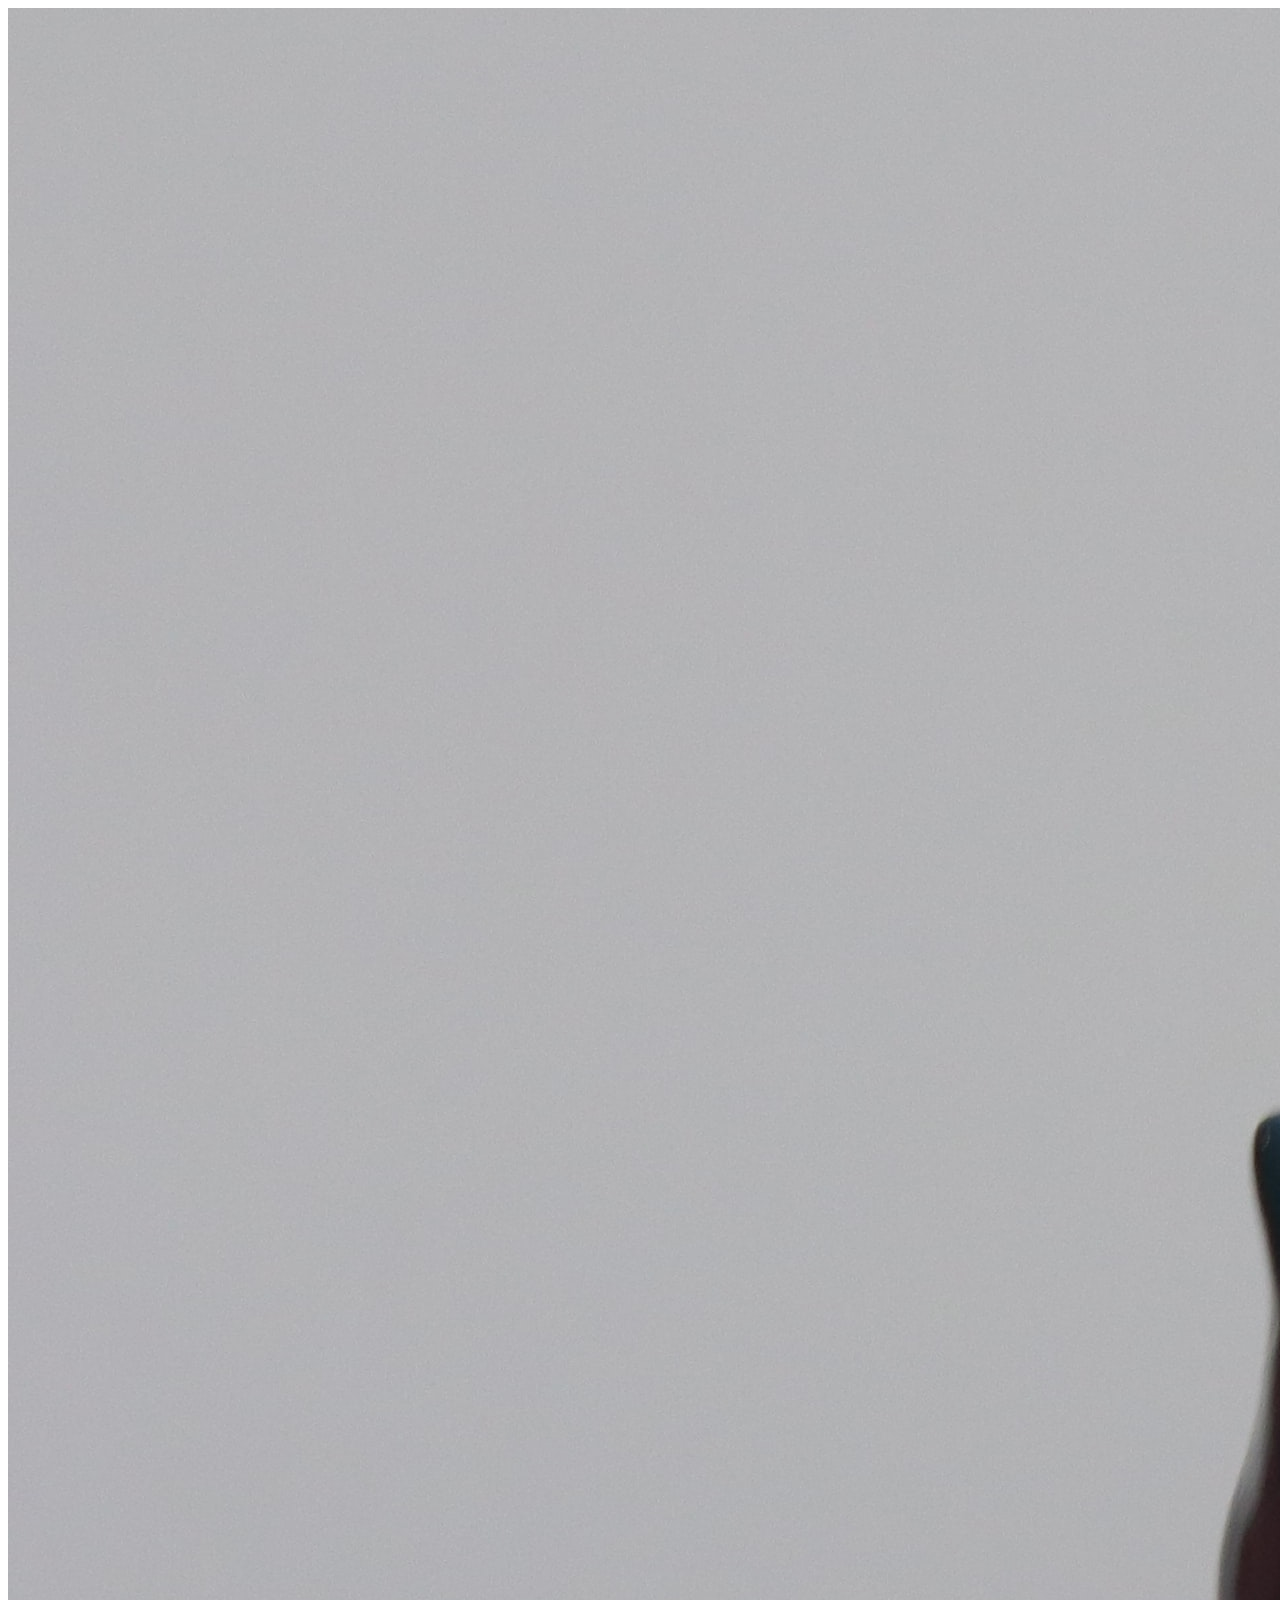
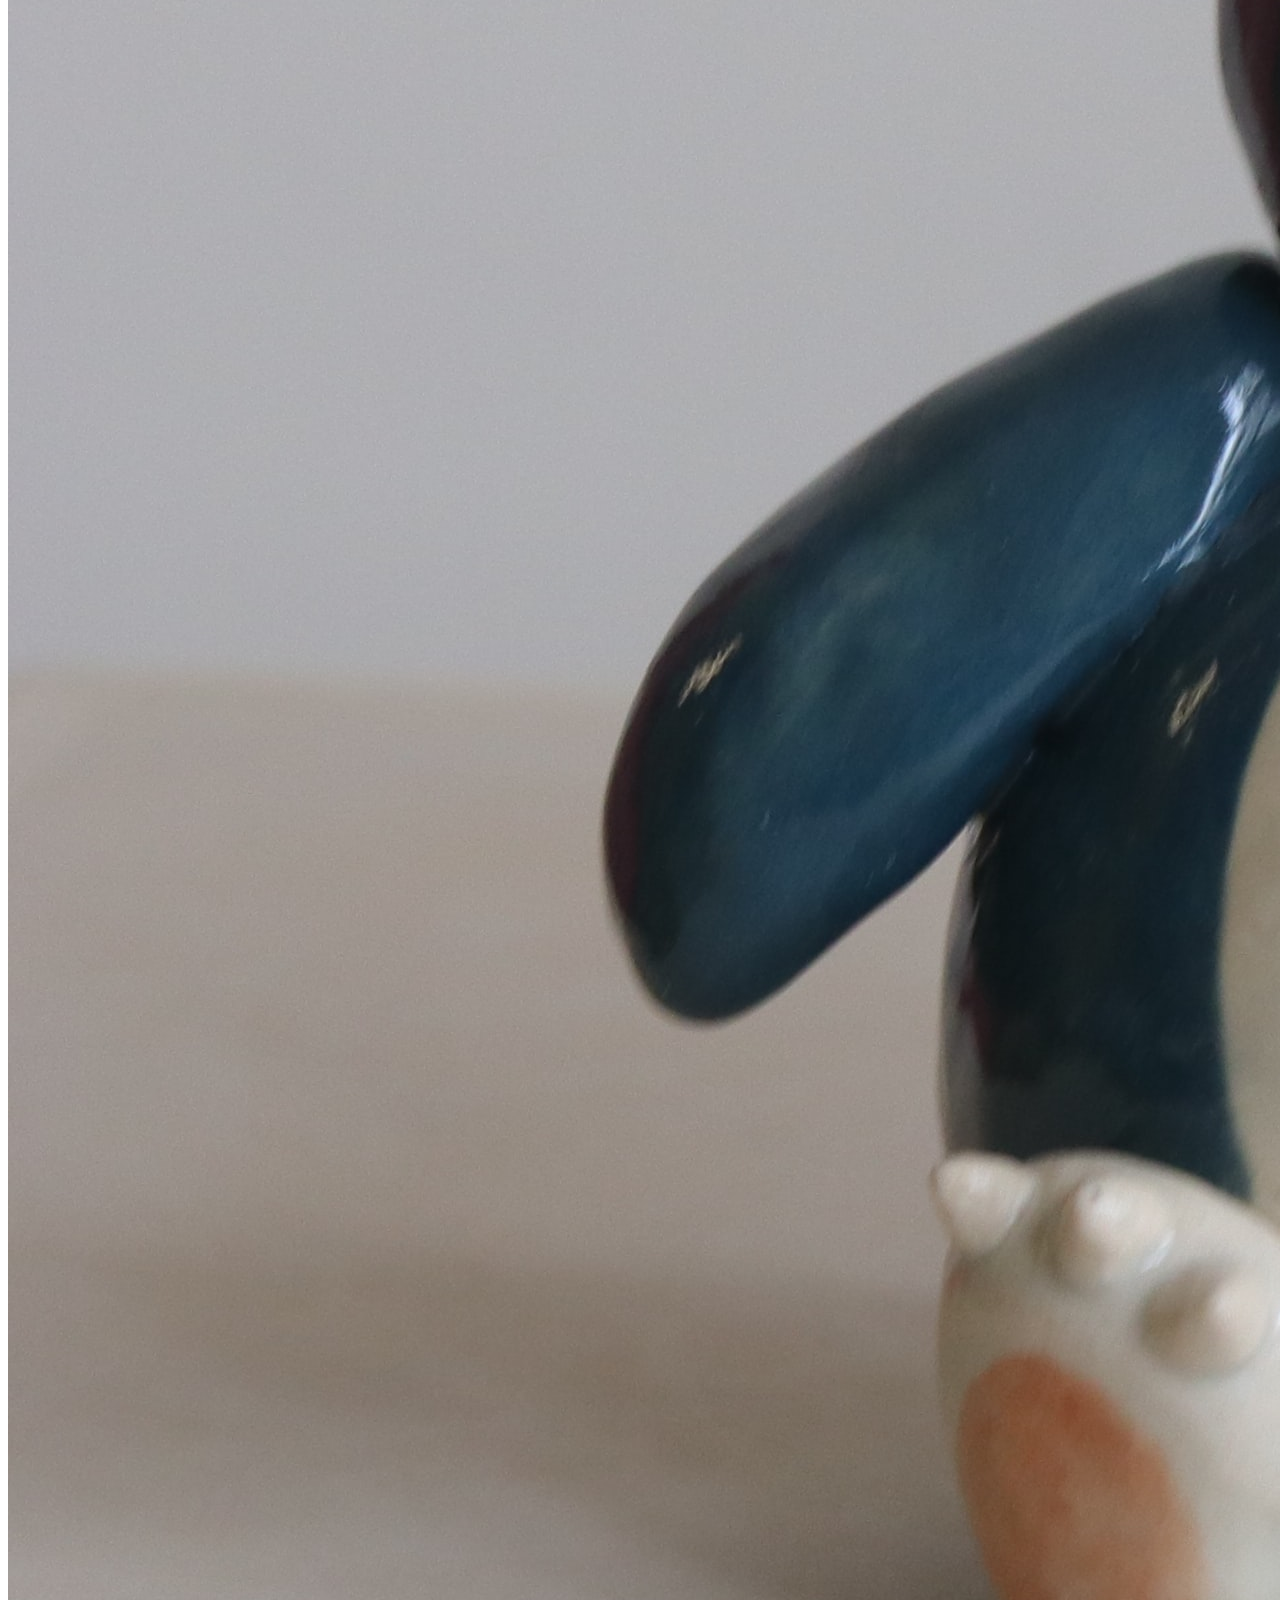
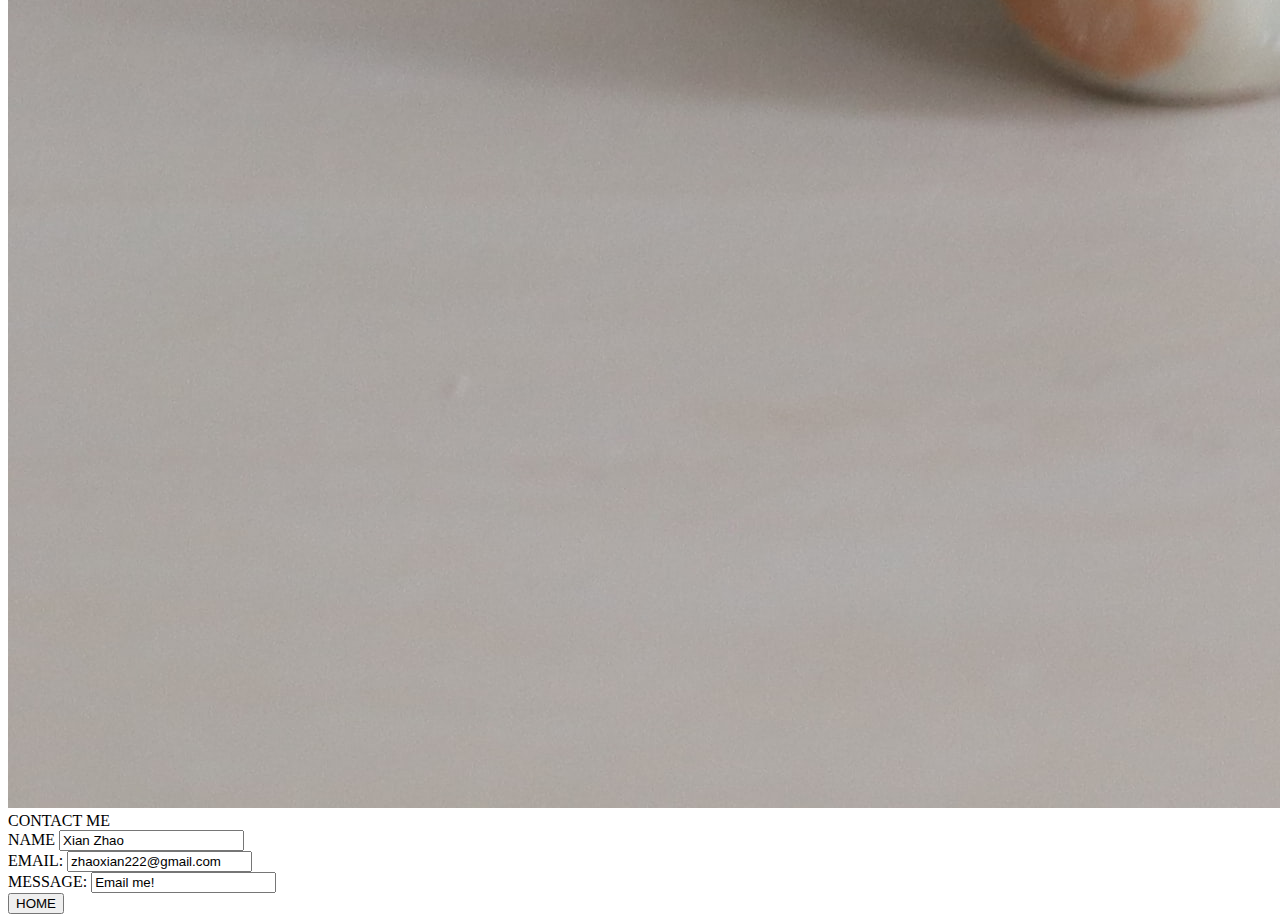
==== contact.html @ f951939f "Initial commit" ====
<!DOCTYPEhtml>
<html>
<head>
    

    <link rel="stylesheet" href="../SNAP_HOMEPAGE/cstyle.css">
    
</head>



<body>

    <img class="back" src="./img/po.jpg" alt="">
    <div class="contact">
        <span class="form_title">CONTACT ME</span>
         <div class="form_input">
            <span>NAME</span>
            <input class="inputs" type="text" value="Xian Zhao">
        </div>
        <div class="form_input">
            <span>EMAIL:</span>
            <input class="inputs" type="text" value="zhaoxian222@gmail.com">
        </div>
        <div class="form_input">
            <span>MESSAGE:</span>
            <input class="inputs" type="text" value="Email me!">
        </div>
           
        <div class="return">
                
            <a href="./index.html" class="back">
                <button class="home">HOME</button></a>
        </div>
    </div>
</body>
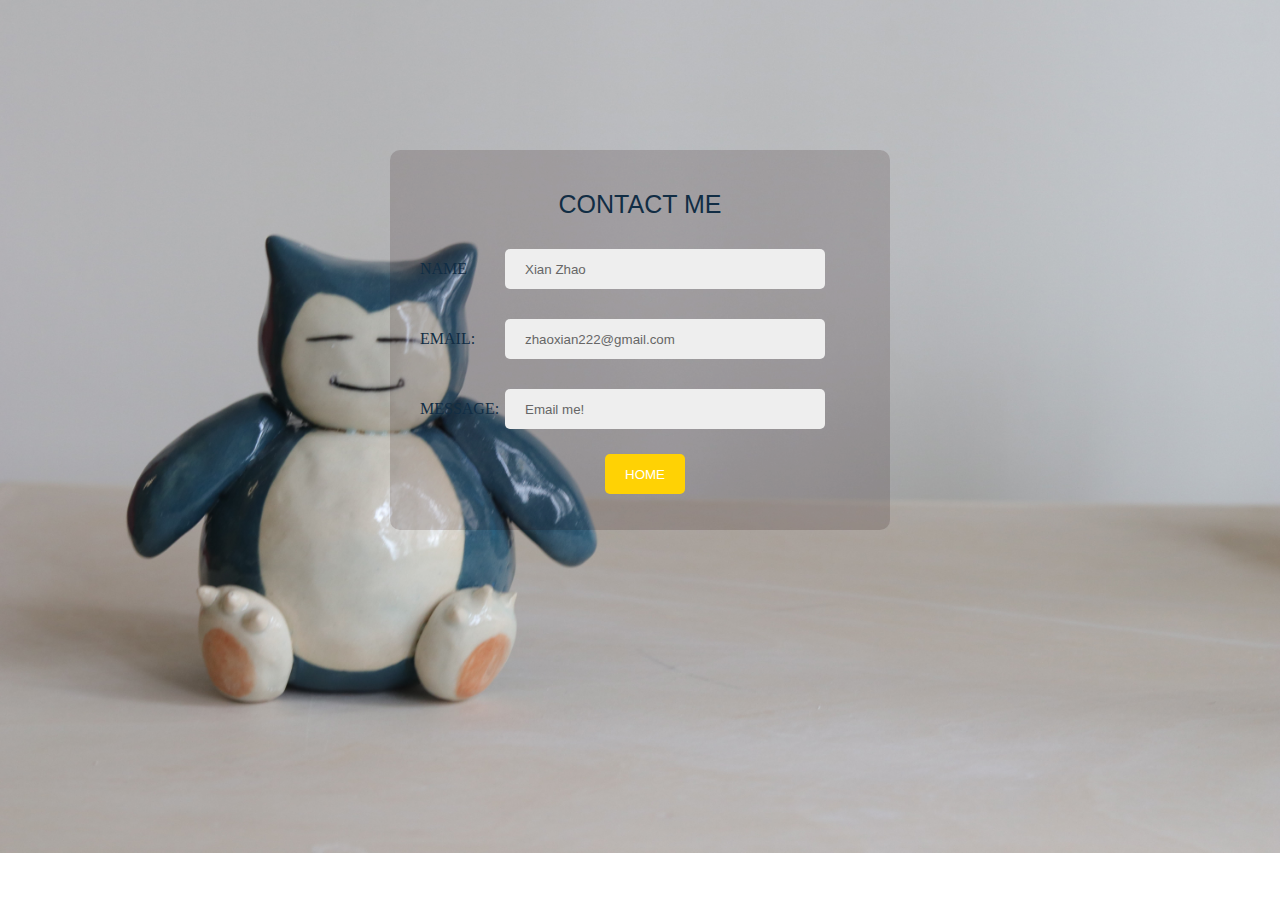
==== commit caac71d5: "Update contact.html" ====
--- a/contact.html
+++ b/contact.html
@@ -4,7 +4,7 @@
 <head>
     
 
-    <link rel="stylesheet" href="../SNAP_HOMEPAGE/cstyle.css">
+    <link rel="stylesheet" href="../cstyle.css">
     
 </head>
 
--- a/cstyle.css
+++ b/cstyle.css
@@ -0,0 +1,77 @@
+
+
+* {
+    margin: 0;
+    padding: 0
+}
+
+
+.back {
+    width: 100%;
+}
+
+.contact {
+    position: absolute;
+    z-index: 9;
+    left: 0;
+    top: 0;
+    right: 0;
+    bottom: 0;
+    margin: auto;
+    margin-top: 150px;
+    width: 500px;
+    height: 380px;
+    background:rgba(26, 2, 2, 0.151);
+    border-radius: 10px;
+    color:rgb(17, 45, 68);
+    display: flex;
+    flex-direction: column;
+}
+
+.form_title {
+    text-align: center;
+    margin-top: 40px;
+    font-size: 25px;
+    font-family: Impact, Haettenschweiler, 'Arial Narrow Bold', sans-serif;
+}
+
+.form_input {
+    padding: 0 30px;
+    box-sizing: border-box;
+    display:flex;
+    margin-top: 30px;
+}
+
+.inputs {
+    height: 40px;
+    width: 300px;
+    border-radius: 5px;
+    border: none;
+    background-color: #eee;
+    color: #666;
+    padding-left: 20px;
+}
+
+.form_input span {
+    width: 85px;
+    align-self: center;
+}
+
+.return {
+    align-self: center;
+}
+
+.return {
+    margin-left: 10px;
+}
+
+.home {
+    border: none;
+    width: 80px;
+    height: 40px;
+    color: #fff;
+    border-radius: 5px;
+    margin-top: 25px;
+    background: #FFD204;
+}
+
